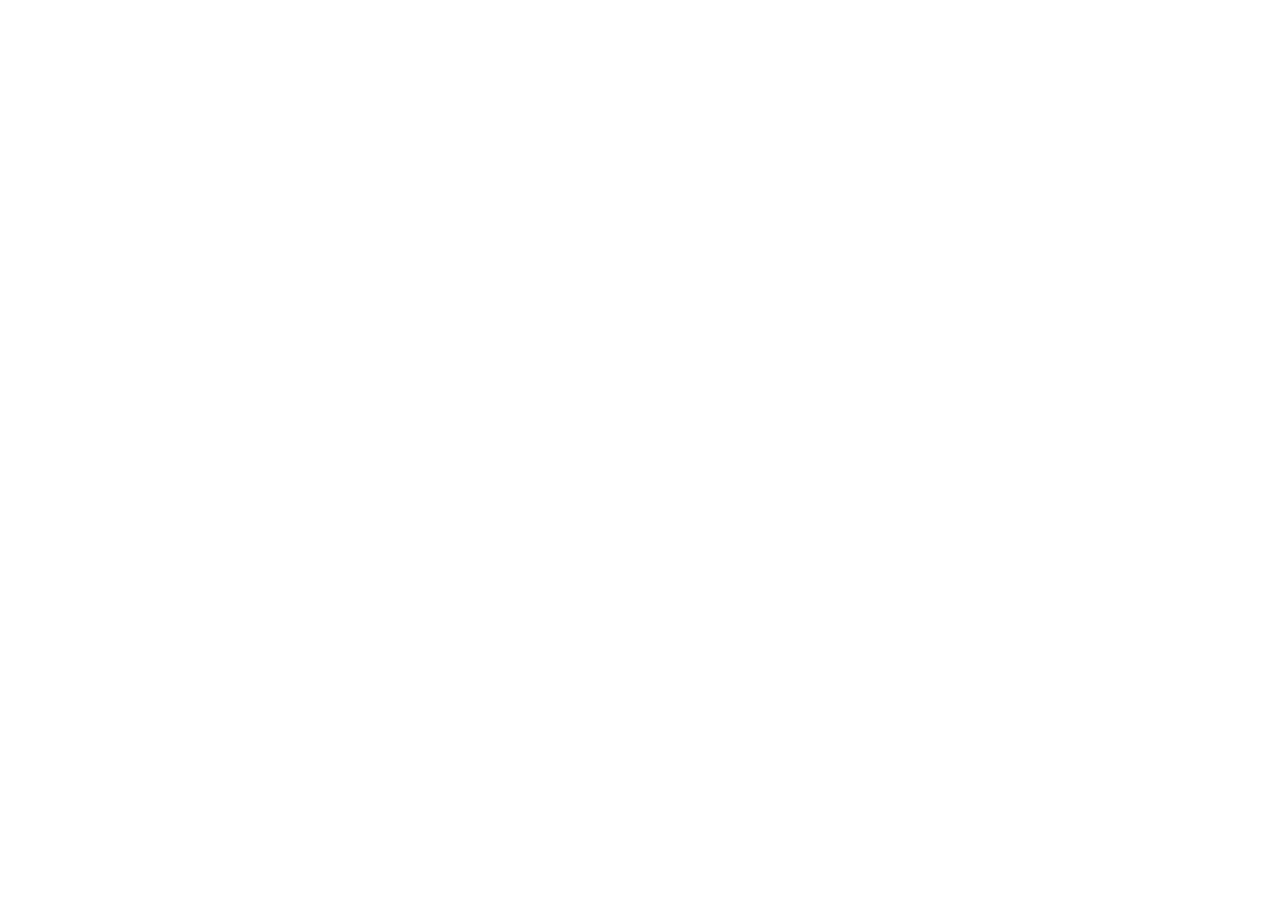
==== anni-albers/index.html @ cadeee06 "created new html and css files" ====
<!DOCTYPE html>
<html>
<head>
	
	<!-- meta tags and title -->
	<meta charset="UTF-8">
	<meta name="viewport" content="width=device-width, initial-scale=1.0">
	<title>TP3: Layout 1</title>

	<!-- external and internal CSS -->
	<link rel="stylesheet" href="styless.csss" media="all">
	<style>
		/* in-file CSS here */
	</style>

	<!-- external and internal JavaScript -->
	<script src="scripts.js" defer></script>
	<script>
		// in-page JavaScript here
	</script>

</head>
<body>

	<!-- HTML elements here -->

</body>
</html>
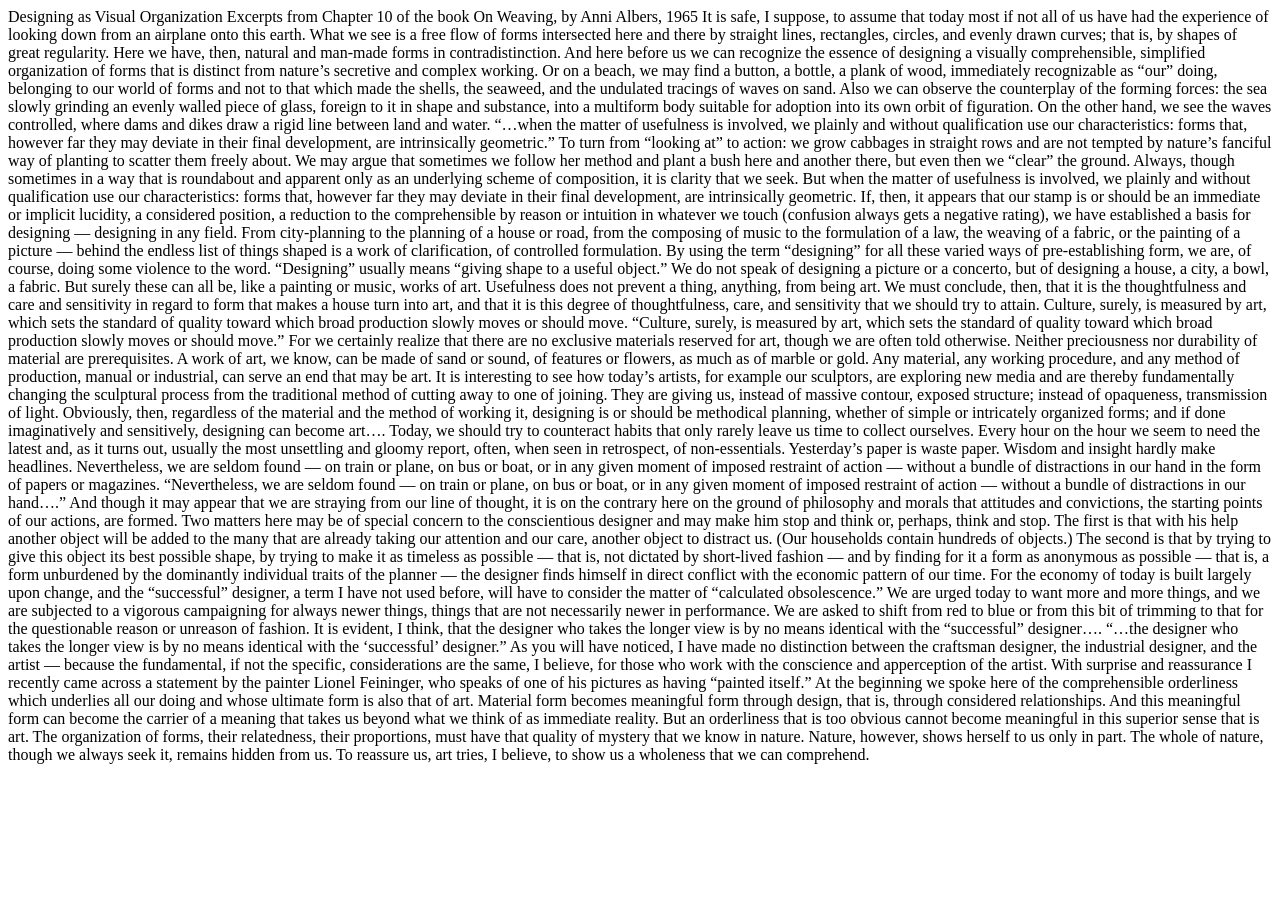
==== commit 62c88256: "added plain unformatted text" ====
--- a/anni-albers/index.html
+++ b/anni-albers/index.html
@@ -9,20 +9,45 @@
 
 	<!-- external and internal CSS -->
 	<link rel="stylesheet" href="styless.csss" media="all">
-	<style>
-		/* in-file CSS here */
-	</style>
-
-	<!-- external and internal JavaScript -->
-	<script src="scripts.js" defer></script>
-	<script>
-		// in-page JavaScript here
-	</script>
-
+	
 </head>
 <body>
 
-	<!-- HTML elements here -->
+	Designing as Visual Organization
+Excerpts from Chapter 10 of the book On Weaving, by Anni Albers, 1965
+
+It is safe, I suppose, to assume that today most if not all of us have had the experience of looking down from an airplane onto this earth. What we see is a free flow of forms intersected here and there by straight lines, rectangles, circles, and evenly drawn curves; that is, by shapes of great regularity. Here we have, then, natural and man-made forms in contradistinction. And here before us we can recognize the essence of designing a visually comprehensible, simplified organization of forms that is distinct from nature’s secretive and complex working.
+
+Or on a beach, we may find a button, a bottle, a plank of wood, immediately recognizable as “our” doing, belonging to our world of forms and not to that which made the shells, the seaweed, and the undulated tracings of waves on sand. Also we can observe the counterplay of the forming forces: the sea slowly grinding an evenly walled piece of glass, foreign to it in shape and substance, into a multiform body suitable for adoption into its own orbit of figuration. On the other hand, we see the waves controlled, where dams and dikes draw a rigid line between land and water.
+
+“…when the matter of usefulness is involved, we plainly and without qualification use our characteristics:
+forms that, however far they may deviate in their final development, are intrinsically geometric.”
+
+To turn from “looking at” to action: we grow cabbages in straight rows and are not tempted by nature’s fanciful way of planting to scatter them freely about. We may argue that sometimes we follow her method and plant a bush here and another there, but even then we “clear” the ground. Always, though sometimes in a way that is roundabout and apparent only as an underlying scheme of composition, it is clarity that we seek. But when the matter of usefulness is involved, we plainly and without qualification use our characteristics: forms that, however far they may deviate in their final development, are intrinsically geometric.
+
+If, then, it appears that our stamp is or should be an immediate or implicit lucidity, a considered position, a reduction to the comprehensible by reason or intuition in whatever we touch (confusion always gets a negative rating), we have established a basis for designing — designing in any field. From city-planning to the planning of a house or road, from the composing of music to the formulation of a law, the weaving of a fabric, or the painting of a picture — behind the endless list of things shaped is a work of clarification, of controlled formulation.
+
+By using the term “designing” for all these varied ways of pre-establishing form, we are, of course, doing some violence to the word. “Designing” usually means “giving shape to a useful object.” We do not speak of designing a picture or a concerto, but of designing a house, a city, a bowl, a fabric. But surely these can all be, like a painting or music, works of art. Usefulness does not prevent a thing, anything, from being art. We must conclude, then, that it is the thoughtfulness and care and sensitivity in regard to form that makes a house turn into art, and that it is this degree of thoughtfulness, care, and sensitivity that we should try to attain. Culture, surely, is measured by art, which sets the standard of quality toward which broad production slowly moves or should move.
+
+“Culture, surely, is measured by art, which sets the standard of quality
+toward which broad production slowly moves or should move.”
+
+For we certainly realize that there are no exclusive materials reserved for art, though we are often told otherwise. Neither preciousness nor durability of material are prerequisites. A work of art, we know, can be made of sand or sound, of features or flowers, as much as of marble or gold. Any material, any working procedure, and any method of production, manual or industrial, can serve an end that may be art. It is interesting to see how today’s artists, for example our sculptors, are exploring new media and are thereby fundamentally changing the sculptural process from the traditional method of cutting away to one of joining. They are giving us, instead of massive contour, exposed structure; instead of opaqueness, transmission of light. Obviously, then, regardless of the material and the method of working it, designing is or should be methodical planning, whether of simple or intricately organized forms; and if done imaginatively and sensitively, designing can become art….
+
+Today, we should try to counteract habits that only rarely leave us time to collect ourselves. Every hour on the hour we seem to need the latest and, as it turns out, usually the most unsettling and gloomy report, often, when seen in retrospect, of non-essentials. Yesterday’s paper is waste paper. Wisdom and insight hardly make headlines. Nevertheless, we are seldom found — on train or plane, on bus or boat, or in any given moment of imposed restraint of action — without a bundle of distractions in our hand in the form of papers or magazines.
+
+“Nevertheless, we are seldom found — on train or plane, on bus or boat, or in
+any given moment of imposed restraint of action — without a bundle of distractions in our hand….”
+
+And though it may appear that we are straying from our line of thought, it is on the contrary here on the ground of philosophy and morals that attitudes and convictions, the starting points of our actions, are formed. Two matters here may be of special concern to the conscientious designer and may make him stop and think or, perhaps, think and stop. The first is that with his help another object will be added to the many that are already taking our attention and our care, another object to distract us. (Our households contain hundreds of objects.) The second is that by trying to give this object its best possible shape, by trying to make it as timeless as possible — that is, not dictated by short-lived fashion — and by finding for it a form as anonymous as possible — that is, a form unburdened by the dominantly individual traits of the planner — the designer finds himself in direct conflict with the economic pattern of our time.
+
+For the economy of today is built largely upon change, and the “successful” designer, a term I have not used before, will have to consider the matter of “calculated obsolescence.” We are urged today to want more and more things, and we are subjected to a vigorous campaigning for always newer things, things that are not necessarily newer in performance. We are asked to shift from red to blue or from this bit of trimming to that for the questionable reason or unreason of fashion. It is evident, I think, that the designer who takes the longer view is by no means identical with the “successful” designer….
+
+“…the designer who takes the longer view is by no means identical with the ‘successful’ designer.”
+
+As you will have noticed, I have made no distinction between the craftsman designer, the industrial designer, and the artist — because the fundamental, if not the specific, considerations are the same, I believe, for those who work with the conscience and apperception of the artist. With surprise and reassurance I recently came across a statement by the painter Lionel Feininger, who speaks of one of his pictures as having “painted itself.”
+
+At the beginning we spoke here of the comprehensible orderliness which underlies all our doing and whose ultimate form is also that of art. Material form becomes meaningful form through design, that is, through considered relationships. And this meaningful form can become the carrier of a meaning that takes us beyond what we think of as immediate reality. But an orderliness that is too obvious cannot become meaningful in this superior sense that is art. The organization of forms, their relatedness, their proportions, must have that quality of mystery that we know in nature. Nature, however, shows herself to us only in part. The whole of nature, though we always seek it, remains hidden from us. To reassure us, art tries, I believe, to show us a wholeness that we can comprehend.
 
 </body>
 </html>
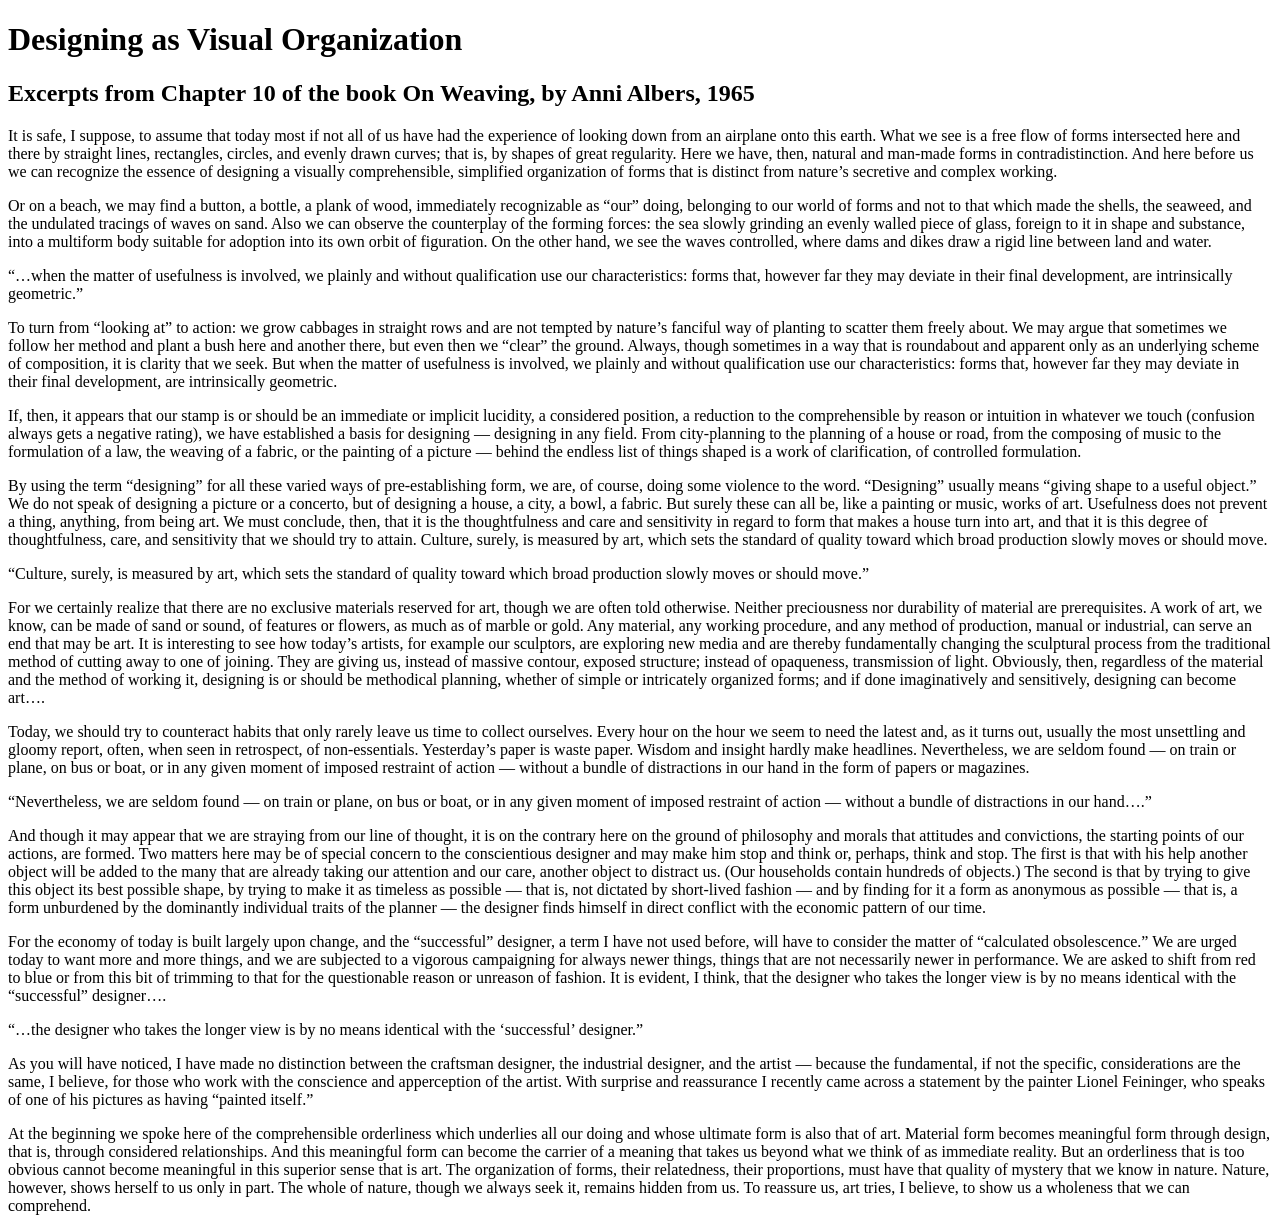
==== commit 278c8b6c: "divided contetnt into block tags" ====
--- a/anni-albers/index.html
+++ b/anni-albers/index.html
@@ -13,41 +13,40 @@
 </head>
 <body>
 
-	Designing as Visual Organization
-Excerpts from Chapter 10 of the book On Weaving, by Anni Albers, 1965
+<h1>Designing as Visual Organization</h1>
+<h2>Excerpts from Chapter 10 of the book On Weaving, by Anni Albers, 1965</h2>
 
-It is safe, I suppose, to assume that today most if not all of us have had the experience of looking down from an airplane onto this earth. What we see is a free flow of forms intersected here and there by straight lines, rectangles, circles, and evenly drawn curves; that is, by shapes of great regularity. Here we have, then, natural and man-made forms in contradistinction. And here before us we can recognize the essence of designing a visually comprehensible, simplified organization of forms that is distinct from nature’s secretive and complex working.
+<p>It is safe, I suppose, to assume that today most if not all of us have had the experience of looking down from an airplane onto this earth. What we see is a free flow of forms intersected here and there by straight lines, rectangles, circles, and evenly drawn curves; that is, by shapes of great regularity. Here we have, then, natural and man-made forms in contradistinction. And here before us we can recognize the essence of designing a visually comprehensible, simplified organization of forms that is distinct from nature’s secretive and complex working.</p>
 
-Or on a beach, we may find a button, a bottle, a plank of wood, immediately recognizable as “our” doing, belonging to our world of forms and not to that which made the shells, the seaweed, and the undulated tracings of waves on sand. Also we can observe the counterplay of the forming forces: the sea slowly grinding an evenly walled piece of glass, foreign to it in shape and substance, into a multiform body suitable for adoption into its own orbit of figuration. On the other hand, we see the waves controlled, where dams and dikes draw a rigid line between land and water.
+<p>Or on a beach, we may find a button, a bottle, a plank of wood, immediately recognizable as “our” doing, belonging to our world of forms and not to that which made the shells, the seaweed, and the undulated tracings of waves on sand. Also we can observe the counterplay of the forming forces: the sea slowly grinding an evenly walled piece of glass, foreign to it in shape and substance, into a multiform body suitable for adoption into its own orbit of figuration. On the other hand, we see the waves controlled, where dams and dikes draw a rigid line between land and water.</p>
 
-“…when the matter of usefulness is involved, we plainly and without qualification use our characteristics:
-forms that, however far they may deviate in their final development, are intrinsically geometric.”
+<p class="callout">“…when the matter of usefulness is involved, we plainly and without qualification use our characteristics:
+forms that, however far they may deviate in their final development, are intrinsically geometric.”</p>
 
-To turn from “looking at” to action: we grow cabbages in straight rows and are not tempted by nature’s fanciful way of planting to scatter them freely about. We may argue that sometimes we follow her method and plant a bush here and another there, but even then we “clear” the ground. Always, though sometimes in a way that is roundabout and apparent only as an underlying scheme of composition, it is clarity that we seek. But when the matter of usefulness is involved, we plainly and without qualification use our characteristics: forms that, however far they may deviate in their final development, are intrinsically geometric.
+<p>To turn from “looking at” to action: we grow cabbages in straight rows and are not tempted by nature’s fanciful way of planting to scatter them freely about. We may argue that sometimes we follow her method and plant a bush here and another there, but even then we “clear” the ground. Always, though sometimes in a way that is roundabout and apparent only as an underlying scheme of composition, it is clarity that we seek. But when the matter of usefulness is involved, we plainly and without qualification use our characteristics: forms that, however far they may deviate in their final development, are intrinsically geometric.</p>
 
-If, then, it appears that our stamp is or should be an immediate or implicit lucidity, a considered position, a reduction to the comprehensible by reason or intuition in whatever we touch (confusion always gets a negative rating), we have established a basis for designing — designing in any field. From city-planning to the planning of a house or road, from the composing of music to the formulation of a law, the weaving of a fabric, or the painting of a picture — behind the endless list of things shaped is a work of clarification, of controlled formulation.
+<p>If, then, it appears that our stamp is or should be an immediate or implicit lucidity, a considered position, a reduction to the comprehensible by reason or intuition in whatever we touch (confusion always gets a negative rating), we have established a basis for designing — designing in any field. From city-planning to the planning of a house or road, from the composing of music to the formulation of a law, the weaving of a fabric, or the painting of a picture — behind the endless list of things shaped is a work of clarification, of controlled formulation.</p>
 
-By using the term “designing” for all these varied ways of pre-establishing form, we are, of course, doing some violence to the word. “Designing” usually means “giving shape to a useful object.” We do not speak of designing a picture or a concerto, but of designing a house, a city, a bowl, a fabric. But surely these can all be, like a painting or music, works of art. Usefulness does not prevent a thing, anything, from being art. We must conclude, then, that it is the thoughtfulness and care and sensitivity in regard to form that makes a house turn into art, and that it is this degree of thoughtfulness, care, and sensitivity that we should try to attain. Culture, surely, is measured by art, which sets the standard of quality toward which broad production slowly moves or should move.
+<p>By using the term “designing” for all these varied ways of pre-establishing form, we are, of course, doing some violence to the word. “Designing” usually means “giving shape to a useful object.” We do not speak of designing a picture or a concerto, but of designing a house, a city, a bowl, a fabric. But surely these can all be, like a painting or music, works of art. Usefulness does not prevent a thing, anything, from being art. We must conclude, then, that it is the thoughtfulness and care and sensitivity in regard to form that makes a house turn into art, and that it is this degree of thoughtfulness, care, and sensitivity that we should try to attain. Culture, surely, is measured by art, which sets the standard of quality toward which broad production slowly moves or should move.</p>
+<p class="callout">“Culture, surely, is measured by art, which sets the standard of quality
+toward which broad production slowly moves or should move.”</p>
 
-“Culture, surely, is measured by art, which sets the standard of quality
-toward which broad production slowly moves or should move.”
+<p>For we certainly realize that there are no exclusive materials reserved for art, though we are often told otherwise. Neither preciousness nor durability of material are prerequisites. A work of art, we know, can be made of sand or sound, of features or flowers, as much as of marble or gold. Any material, any working procedure, and any method of production, manual or industrial, can serve an end that may be art. It is interesting to see how today’s artists, for example our sculptors, are exploring new media and are thereby fundamentally changing the sculptural process from the traditional method of cutting away to one of joining. They are giving us, instead of massive contour, exposed structure; instead of opaqueness, transmission of light. Obviously, then, regardless of the material and the method of working it, designing is or should be methodical planning, whether of simple or intricately organized forms; and if done imaginatively and sensitively, designing can become art….</p>
 
-For we certainly realize that there are no exclusive materials reserved for art, though we are often told otherwise. Neither preciousness nor durability of material are prerequisites. A work of art, we know, can be made of sand or sound, of features or flowers, as much as of marble or gold. Any material, any working procedure, and any method of production, manual or industrial, can serve an end that may be art. It is interesting to see how today’s artists, for example our sculptors, are exploring new media and are thereby fundamentally changing the sculptural process from the traditional method of cutting away to one of joining. They are giving us, instead of massive contour, exposed structure; instead of opaqueness, transmission of light. Obviously, then, regardless of the material and the method of working it, designing is or should be methodical planning, whether of simple or intricately organized forms; and if done imaginatively and sensitively, designing can become art….
+<p>Today, we should try to counteract habits that only rarely leave us time to collect ourselves. Every hour on the hour we seem to need the latest and, as it turns out, usually the most unsettling and gloomy report, often, when seen in retrospect, of non-essentials. Yesterday’s paper is waste paper. Wisdom and insight hardly make headlines. Nevertheless, we are seldom found — on train or plane, on bus or boat, or in any given moment of imposed restraint of action — without a bundle of distractions in our hand in the form of papers or magazines.</p>
 
-Today, we should try to counteract habits that only rarely leave us time to collect ourselves. Every hour on the hour we seem to need the latest and, as it turns out, usually the most unsettling and gloomy report, often, when seen in retrospect, of non-essentials. Yesterday’s paper is waste paper. Wisdom and insight hardly make headlines. Nevertheless, we are seldom found — on train or plane, on bus or boat, or in any given moment of imposed restraint of action — without a bundle of distractions in our hand in the form of papers or magazines.
-
-“Nevertheless, we are seldom found — on train or plane, on bus or boat, or in
+<p class="callout">“Nevertheless, we are seldom found — on train or plane, on bus or boat, or in
 any given moment of imposed restraint of action — without a bundle of distractions in our hand….”
 
-And though it may appear that we are straying from our line of thought, it is on the contrary here on the ground of philosophy and morals that attitudes and convictions, the starting points of our actions, are formed. Two matters here may be of special concern to the conscientious designer and may make him stop and think or, perhaps, think and stop. The first is that with his help another object will be added to the many that are already taking our attention and our care, another object to distract us. (Our households contain hundreds of objects.) The second is that by trying to give this object its best possible shape, by trying to make it as timeless as possible — that is, not dictated by short-lived fashion — and by finding for it a form as anonymous as possible — that is, a form unburdened by the dominantly individual traits of the planner — the designer finds himself in direct conflict with the economic pattern of our time.
+<p>And though it may appear that we are straying from our line of thought, it is on the contrary here on the ground of philosophy and morals that attitudes and convictions, the starting points of our actions, are formed. Two matters here may be of special concern to the conscientious designer and may make him stop and think or, perhaps, think and stop. The first is that with his help another object will be added to the many that are already taking our attention and our care, another object to distract us. (Our households contain hundreds of objects.) The second is that by trying to give this object its best possible shape, by trying to make it as timeless as possible — that is, not dictated by short-lived fashion — and by finding for it a form as anonymous as possible — that is, a form unburdened by the dominantly individual traits of the planner — the designer finds himself in direct conflict with the economic pattern of our time.</p>
 
-For the economy of today is built largely upon change, and the “successful” designer, a term I have not used before, will have to consider the matter of “calculated obsolescence.” We are urged today to want more and more things, and we are subjected to a vigorous campaigning for always newer things, things that are not necessarily newer in performance. We are asked to shift from red to blue or from this bit of trimming to that for the questionable reason or unreason of fashion. It is evident, I think, that the designer who takes the longer view is by no means identical with the “successful” designer….
+<p>For the economy of today is built largely upon change, and the “successful” designer, a term I have not used before, will have to consider the matter of “calculated obsolescence.” We are urged today to want more and more things, and we are subjected to a vigorous campaigning for always newer things, things that are not necessarily newer in performance. We are asked to shift from red to blue or from this bit of trimming to that for the questionable reason or unreason of fashion. It is evident, I think, that the designer who takes the longer view is by no means identical with the “successful” designer….</p>
 
-“…the designer who takes the longer view is by no means identical with the ‘successful’ designer.”
+<p class="callout">“…the designer who takes the longer view is by no means identical with the ‘successful’ designer.”</p>
 
-As you will have noticed, I have made no distinction between the craftsman designer, the industrial designer, and the artist — because the fundamental, if not the specific, considerations are the same, I believe, for those who work with the conscience and apperception of the artist. With surprise and reassurance I recently came across a statement by the painter Lionel Feininger, who speaks of one of his pictures as having “painted itself.”
+<p>As you will have noticed, I have made no distinction between the craftsman designer, the industrial designer, and the artist — because the fundamental, if not the specific, considerations are the same, I believe, for those who work with the conscience and apperception of the artist. With surprise and reassurance I recently came across a statement by the painter Lionel Feininger, who speaks of one of his pictures as having “painted itself.”</p>
 
-At the beginning we spoke here of the comprehensible orderliness which underlies all our doing and whose ultimate form is also that of art. Material form becomes meaningful form through design, that is, through considered relationships. And this meaningful form can become the carrier of a meaning that takes us beyond what we think of as immediate reality. But an orderliness that is too obvious cannot become meaningful in this superior sense that is art. The organization of forms, their relatedness, their proportions, must have that quality of mystery that we know in nature. Nature, however, shows herself to us only in part. The whole of nature, though we always seek it, remains hidden from us. To reassure us, art tries, I believe, to show us a wholeness that we can comprehend.
+<p>At the beginning we spoke here of the comprehensible orderliness which underlies all our doing and whose ultimate form is also that of art. Material form becomes meaningful form through design, that is, through considered relationships. And this meaningful form can become the carrier of a meaning that takes us beyond what we think of as immediate reality. But an orderliness that is too obvious cannot become meaningful in this superior sense that is art. The organization of forms, their relatedness, their proportions, must have that quality of mystery that we know in nature. Nature, however, shows herself to us only in part. The whole of nature, though we always seek it, remains hidden from us. To reassure us, art tries, I believe, to show us a wholeness that we can comprehend.</p>
 
 </body>
 </html>
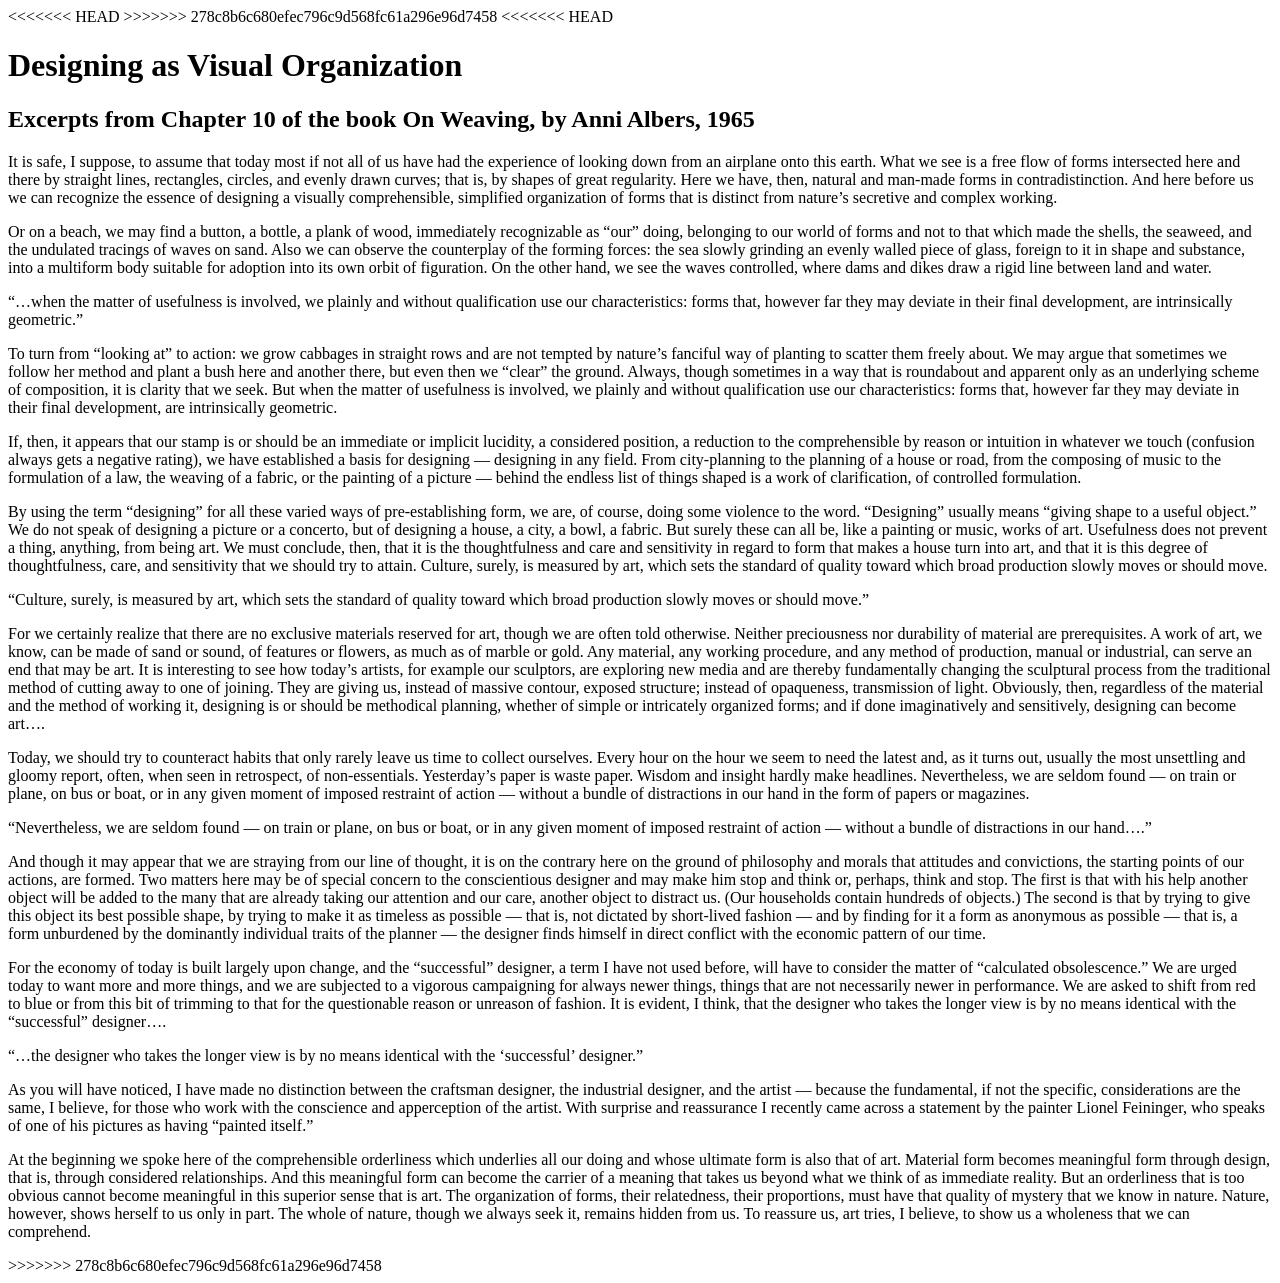
==== commit a5878fed: "added block containers and basic main formatting" ====
--- a/anni-albers/index.html
+++ b/anni-albers/index.html
@@ -1,52 +1,85 @@
-<!DOCTYPE html>
-<html>
-<head>
-	
-	<!-- meta tags and title -->
-	<meta charset="UTF-8">
-	<meta name="viewport" content="width=device-width, initial-scale=1.0">
-	<title>TP3: Layout 1</title>
-
-	<!-- external and internal CSS -->
-	<link rel="stylesheet" href="styless.csss" media="all">
-	
-</head>
-<body>
-
-<h1>Designing as Visual Organization</h1>
-<h2>Excerpts from Chapter 10 of the book On Weaving, by Anni Albers, 1965</h2>
-
-<p>It is safe, I suppose, to assume that today most if not all of us have had the experience of looking down from an airplane onto this earth. What we see is a free flow of forms intersected here and there by straight lines, rectangles, circles, and evenly drawn curves; that is, by shapes of great regularity. Here we have, then, natural and man-made forms in contradistinction. And here before us we can recognize the essence of designing a visually comprehensible, simplified organization of forms that is distinct from nature’s secretive and complex working.</p>
-
-<p>Or on a beach, we may find a button, a bottle, a plank of wood, immediately recognizable as “our” doing, belonging to our world of forms and not to that which made the shells, the seaweed, and the undulated tracings of waves on sand. Also we can observe the counterplay of the forming forces: the sea slowly grinding an evenly walled piece of glass, foreign to it in shape and substance, into a multiform body suitable for adoption into its own orbit of figuration. On the other hand, we see the waves controlled, where dams and dikes draw a rigid line between land and water.</p>
-
-<p class="callout">“…when the matter of usefulness is involved, we plainly and without qualification use our characteristics:
-forms that, however far they may deviate in their final development, are intrinsically geometric.”</p>
-
-<p>To turn from “looking at” to action: we grow cabbages in straight rows and are not tempted by nature’s fanciful way of planting to scatter them freely about. We may argue that sometimes we follow her method and plant a bush here and another there, but even then we “clear” the ground. Always, though sometimes in a way that is roundabout and apparent only as an underlying scheme of composition, it is clarity that we seek. But when the matter of usefulness is involved, we plainly and without qualification use our characteristics: forms that, however far they may deviate in their final development, are intrinsically geometric.</p>
-
-<p>If, then, it appears that our stamp is or should be an immediate or implicit lucidity, a considered position, a reduction to the comprehensible by reason or intuition in whatever we touch (confusion always gets a negative rating), we have established a basis for designing — designing in any field. From city-planning to the planning of a house or road, from the composing of music to the formulation of a law, the weaving of a fabric, or the painting of a picture — behind the endless list of things shaped is a work of clarification, of controlled formulation.</p>
-
-<p>By using the term “designing” for all these varied ways of pre-establishing form, we are, of course, doing some violence to the word. “Designing” usually means “giving shape to a useful object.” We do not speak of designing a picture or a concerto, but of designing a house, a city, a bowl, a fabric. But surely these can all be, like a painting or music, works of art. Usefulness does not prevent a thing, anything, from being art. We must conclude, then, that it is the thoughtfulness and care and sensitivity in regard to form that makes a house turn into art, and that it is this degree of thoughtfulness, care, and sensitivity that we should try to attain. Culture, surely, is measured by art, which sets the standard of quality toward which broad production slowly moves or should move.</p>
-<p class="callout">“Culture, surely, is measured by art, which sets the standard of quality
-toward which broad production slowly moves or should move.”</p>
-
-<p>For we certainly realize that there are no exclusive materials reserved for art, though we are often told otherwise. Neither preciousness nor durability of material are prerequisites. A work of art, we know, can be made of sand or sound, of features or flowers, as much as of marble or gold. Any material, any working procedure, and any method of production, manual or industrial, can serve an end that may be art. It is interesting to see how today’s artists, for example our sculptors, are exploring new media and are thereby fundamentally changing the sculptural process from the traditional method of cutting away to one of joining. They are giving us, instead of massive contour, exposed structure; instead of opaqueness, transmission of light. Obviously, then, regardless of the material and the method of working it, designing is or should be methodical planning, whether of simple or intricately organized forms; and if done imaginatively and sensitively, designing can become art….</p>
-
-<p>Today, we should try to counteract habits that only rarely leave us time to collect ourselves. Every hour on the hour we seem to need the latest and, as it turns out, usually the most unsettling and gloomy report, often, when seen in retrospect, of non-essentials. Yesterday’s paper is waste paper. Wisdom and insight hardly make headlines. Nevertheless, we are seldom found — on train or plane, on bus or boat, or in any given moment of imposed restraint of action — without a bundle of distractions in our hand in the form of papers or magazines.</p>
-
-<p class="callout">“Nevertheless, we are seldom found — on train or plane, on bus or boat, or in
-any given moment of imposed restraint of action — without a bundle of distractions in our hand….”
-
-<p>And though it may appear that we are straying from our line of thought, it is on the contrary here on the ground of philosophy and morals that attitudes and convictions, the starting points of our actions, are formed. Two matters here may be of special concern to the conscientious designer and may make him stop and think or, perhaps, think and stop. The first is that with his help another object will be added to the many that are already taking our attention and our care, another object to distract us. (Our households contain hundreds of objects.) The second is that by trying to give this object its best possible shape, by trying to make it as timeless as possible — that is, not dictated by short-lived fashion — and by finding for it a form as anonymous as possible — that is, a form unburdened by the dominantly individual traits of the planner — the designer finds himself in direct conflict with the economic pattern of our time.</p>
-
-<p>For the economy of today is built largely upon change, and the “successful” designer, a term I have not used before, will have to consider the matter of “calculated obsolescence.” We are urged today to want more and more things, and we are subjected to a vigorous campaigning for always newer things, things that are not necessarily newer in performance. We are asked to shift from red to blue or from this bit of trimming to that for the questionable reason or unreason of fashion. It is evident, I think, that the designer who takes the longer view is by no means identical with the “successful” designer….</p>
-
-<p class="callout">“…the designer who takes the longer view is by no means identical with the ‘successful’ designer.”</p>
-
-<p>As you will have noticed, I have made no distinction between the craftsman designer, the industrial designer, and the artist — because the fundamental, if not the specific, considerations are the same, I believe, for those who work with the conscience and apperception of the artist. With surprise and reassurance I recently came across a statement by the painter Lionel Feininger, who speaks of one of his pictures as having “painted itself.”</p>
-
-<p>At the beginning we spoke here of the comprehensible orderliness which underlies all our doing and whose ultimate form is also that of art. Material form becomes meaningful form through design, that is, through considered relationships. And this meaningful form can become the carrier of a meaning that takes us beyond what we think of as immediate reality. But an orderliness that is too obvious cannot become meaningful in this superior sense that is art. The organization of forms, their relatedness, their proportions, must have that quality of mystery that we know in nature. Nature, however, shows herself to us only in part. The whole of nature, though we always seek it, remains hidden from us. To reassure us, art tries, I believe, to show us a wholeness that we can comprehend.</p>
-
-</body>
-</html>+<<<<<<< HEAD
+<!DOCTYPE html>
+<html>
+<head>
+	
+	<!-- meta tags and title -->
+	<meta charset="UTF-8">
+	<meta name="viewport" content="width=device-width, initial-scale=1.0">
+	<title>Page Title</title>
+
+<!DOCTYPE html>
+<html>
+<head>
+	
+	<!-- meta tags and title -->
+	<meta charset="UTF-8">
+	<meta name="viewport" content="width=device-width, initial-scale=1.0">
+	<title>TP3: Layout 1</title>
+>>>>>>> 278c8b6c680efec796c9d568fc61a296e96d7458
+
+<<<<<<< HEAD
+	<!-- external and internal CSS -->
+	<link rel="stylesheet" href="styles.css" media="all">
+	<style>
+		/* in-file CSS here */
+	</style>
+
+	<!-- external and internal JavaScript -->
+	<script src="scripts.js" defer></script>
+	<script>
+		// in-page JavaScript here
+	</script>
+
+</head>
+<body>
+
+	<!-- HTML elements here -->
+
+</body>
+</html>
+
+	<!-- external and internal CSS -->
+	<link rel="stylesheet" href="styless.csss" media="all">
+	
+</head>
+<body>
+
+<h1>Designing as Visual Organization</h1>
+<h2>Excerpts from Chapter 10 of the book On Weaving, by Anni Albers, 1965</h2>
+
+<p>It is safe, I suppose, to assume that today most if not all of us have had the experience of looking down from an airplane onto this earth. What we see is a free flow of forms intersected here and there by straight lines, rectangles, circles, and evenly drawn curves; that is, by shapes of great regularity. Here we have, then, natural and man-made forms in contradistinction. And here before us we can recognize the essence of designing a visually comprehensible, simplified organization of forms that is distinct from nature’s secretive and complex working.</p>
+
+<p>Or on a beach, we may find a button, a bottle, a plank of wood, immediately recognizable as “our” doing, belonging to our world of forms and not to that which made the shells, the seaweed, and the undulated tracings of waves on sand. Also we can observe the counterplay of the forming forces: the sea slowly grinding an evenly walled piece of glass, foreign to it in shape and substance, into a multiform body suitable for adoption into its own orbit of figuration. On the other hand, we see the waves controlled, where dams and dikes draw a rigid line between land and water.</p>
+
+<p class="callout">“…when the matter of usefulness is involved, we plainly and without qualification use our characteristics:
+forms that, however far they may deviate in their final development, are intrinsically geometric.”</p>
+
+<p>To turn from “looking at” to action: we grow cabbages in straight rows and are not tempted by nature’s fanciful way of planting to scatter them freely about. We may argue that sometimes we follow her method and plant a bush here and another there, but even then we “clear” the ground. Always, though sometimes in a way that is roundabout and apparent only as an underlying scheme of composition, it is clarity that we seek. But when the matter of usefulness is involved, we plainly and without qualification use our characteristics: forms that, however far they may deviate in their final development, are intrinsically geometric.</p>
+
+<p>If, then, it appears that our stamp is or should be an immediate or implicit lucidity, a considered position, a reduction to the comprehensible by reason or intuition in whatever we touch (confusion always gets a negative rating), we have established a basis for designing — designing in any field. From city-planning to the planning of a house or road, from the composing of music to the formulation of a law, the weaving of a fabric, or the painting of a picture — behind the endless list of things shaped is a work of clarification, of controlled formulation.</p>
+
+<p>By using the term “designing” for all these varied ways of pre-establishing form, we are, of course, doing some violence to the word. “Designing” usually means “giving shape to a useful object.” We do not speak of designing a picture or a concerto, but of designing a house, a city, a bowl, a fabric. But surely these can all be, like a painting or music, works of art. Usefulness does not prevent a thing, anything, from being art. We must conclude, then, that it is the thoughtfulness and care and sensitivity in regard to form that makes a house turn into art, and that it is this degree of thoughtfulness, care, and sensitivity that we should try to attain. Culture, surely, is measured by art, which sets the standard of quality toward which broad production slowly moves or should move.</p>
+<p class="callout">“Culture, surely, is measured by art, which sets the standard of quality
+toward which broad production slowly moves or should move.”</p>
+
+<p>For we certainly realize that there are no exclusive materials reserved for art, though we are often told otherwise. Neither preciousness nor durability of material are prerequisites. A work of art, we know, can be made of sand or sound, of features or flowers, as much as of marble or gold. Any material, any working procedure, and any method of production, manual or industrial, can serve an end that may be art. It is interesting to see how today’s artists, for example our sculptors, are exploring new media and are thereby fundamentally changing the sculptural process from the traditional method of cutting away to one of joining. They are giving us, instead of massive contour, exposed structure; instead of opaqueness, transmission of light. Obviously, then, regardless of the material and the method of working it, designing is or should be methodical planning, whether of simple or intricately organized forms; and if done imaginatively and sensitively, designing can become art….</p>
+
+<p>Today, we should try to counteract habits that only rarely leave us time to collect ourselves. Every hour on the hour we seem to need the latest and, as it turns out, usually the most unsettling and gloomy report, often, when seen in retrospect, of non-essentials. Yesterday’s paper is waste paper. Wisdom and insight hardly make headlines. Nevertheless, we are seldom found — on train or plane, on bus or boat, or in any given moment of imposed restraint of action — without a bundle of distractions in our hand in the form of papers or magazines.</p>
+
+<p class="callout">“Nevertheless, we are seldom found — on train or plane, on bus or boat, or in
+any given moment of imposed restraint of action — without a bundle of distractions in our hand….”
+
+<p>And though it may appear that we are straying from our line of thought, it is on the contrary here on the ground of philosophy and morals that attitudes and convictions, the starting points of our actions, are formed. Two matters here may be of special concern to the conscientious designer and may make him stop and think or, perhaps, think and stop. The first is that with his help another object will be added to the many that are already taking our attention and our care, another object to distract us. (Our households contain hundreds of objects.) The second is that by trying to give this object its best possible shape, by trying to make it as timeless as possible — that is, not dictated by short-lived fashion — and by finding for it a form as anonymous as possible — that is, a form unburdened by the dominantly individual traits of the planner — the designer finds himself in direct conflict with the economic pattern of our time.</p>
+
+<p>For the economy of today is built largely upon change, and the “successful” designer, a term I have not used before, will have to consider the matter of “calculated obsolescence.” We are urged today to want more and more things, and we are subjected to a vigorous campaigning for always newer things, things that are not necessarily newer in performance. We are asked to shift from red to blue or from this bit of trimming to that for the questionable reason or unreason of fashion. It is evident, I think, that the designer who takes the longer view is by no means identical with the “successful” designer….</p>
+
+<p class="callout">“…the designer who takes the longer view is by no means identical with the ‘successful’ designer.”</p>
+
+<p>As you will have noticed, I have made no distinction between the craftsman designer, the industrial designer, and the artist — because the fundamental, if not the specific, considerations are the same, I believe, for those who work with the conscience and apperception of the artist. With surprise and reassurance I recently came across a statement by the painter Lionel Feininger, who speaks of one of his pictures as having “painted itself.”</p>
+
+<p>At the beginning we spoke here of the comprehensible orderliness which underlies all our doing and whose ultimate form is also that of art. Material form becomes meaningful form through design, that is, through considered relationships. And this meaningful form can become the carrier of a meaning that takes us beyond what we think of as immediate reality. But an orderliness that is too obvious cannot become meaningful in this superior sense that is art. The organization of forms, their relatedness, their proportions, must have that quality of mystery that we know in nature. Nature, however, shows herself to us only in part. The whole of nature, though we always seek it, remains hidden from us. To reassure us, art tries, I believe, to show us a wholeness that we can comprehend.</p>
+
+</body>
+</html>
+>>>>>>> 278c8b6c680efec796c9d568fc61a296e96d7458
--- a/anni-albers/styles.css
+++ b/anni-albers/styles.css
@@ -0,0 +1,10 @@
+/* styles for both Anni Albers layouts*/
+
+/* by default, let's lay out the first index.html file*/
+
+main {
+    
+   width: 80%;
+   max-width: 1100px;
+   margin: 0 auto;
+}
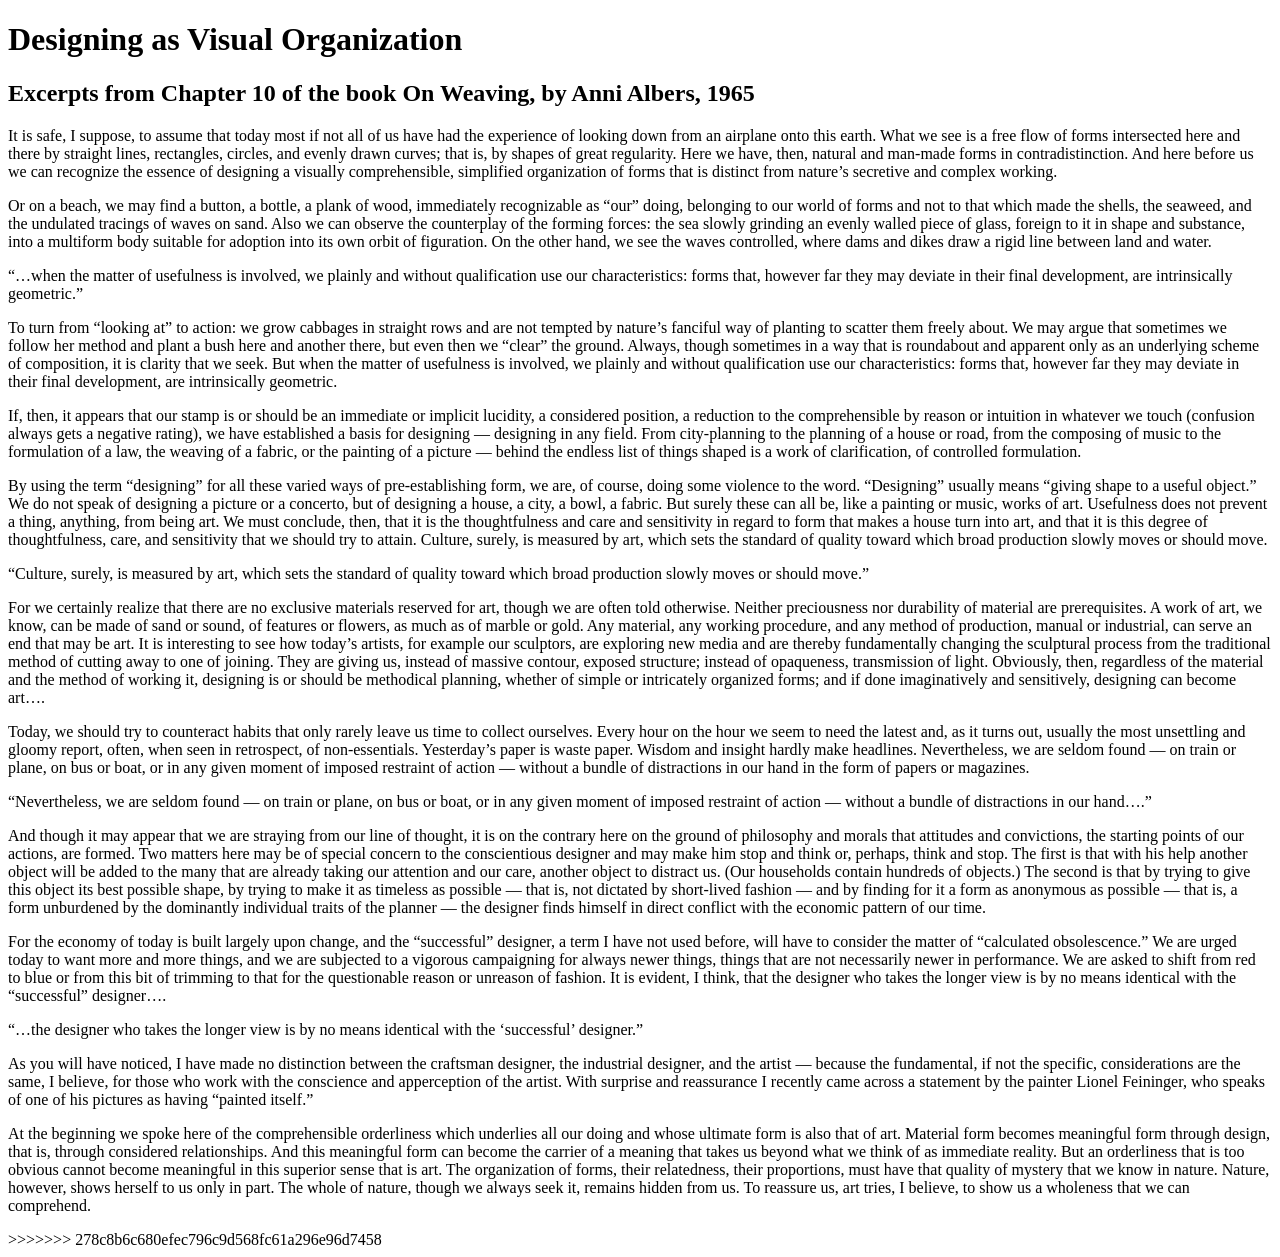
==== commit 19feb7c7: "issue fixed" ====
--- a/anni-albers/index.html
+++ b/anni-albers/index.html
@@ -1,4 +1,4 @@
-<<<<<<< HEAD
+
 <!DOCTYPE html>
 <html>
 <head>
@@ -16,9 +16,7 @@
 	<meta charset="UTF-8">
 	<meta name="viewport" content="width=device-width, initial-scale=1.0">
 	<title>TP3: Layout 1</title>
->>>>>>> 278c8b6c680efec796c9d568fc61a296e96d7458
 
-<<<<<<< HEAD
 	<!-- external and internal CSS -->
 	<link rel="stylesheet" href="styles.css" media="all">
 	<style>
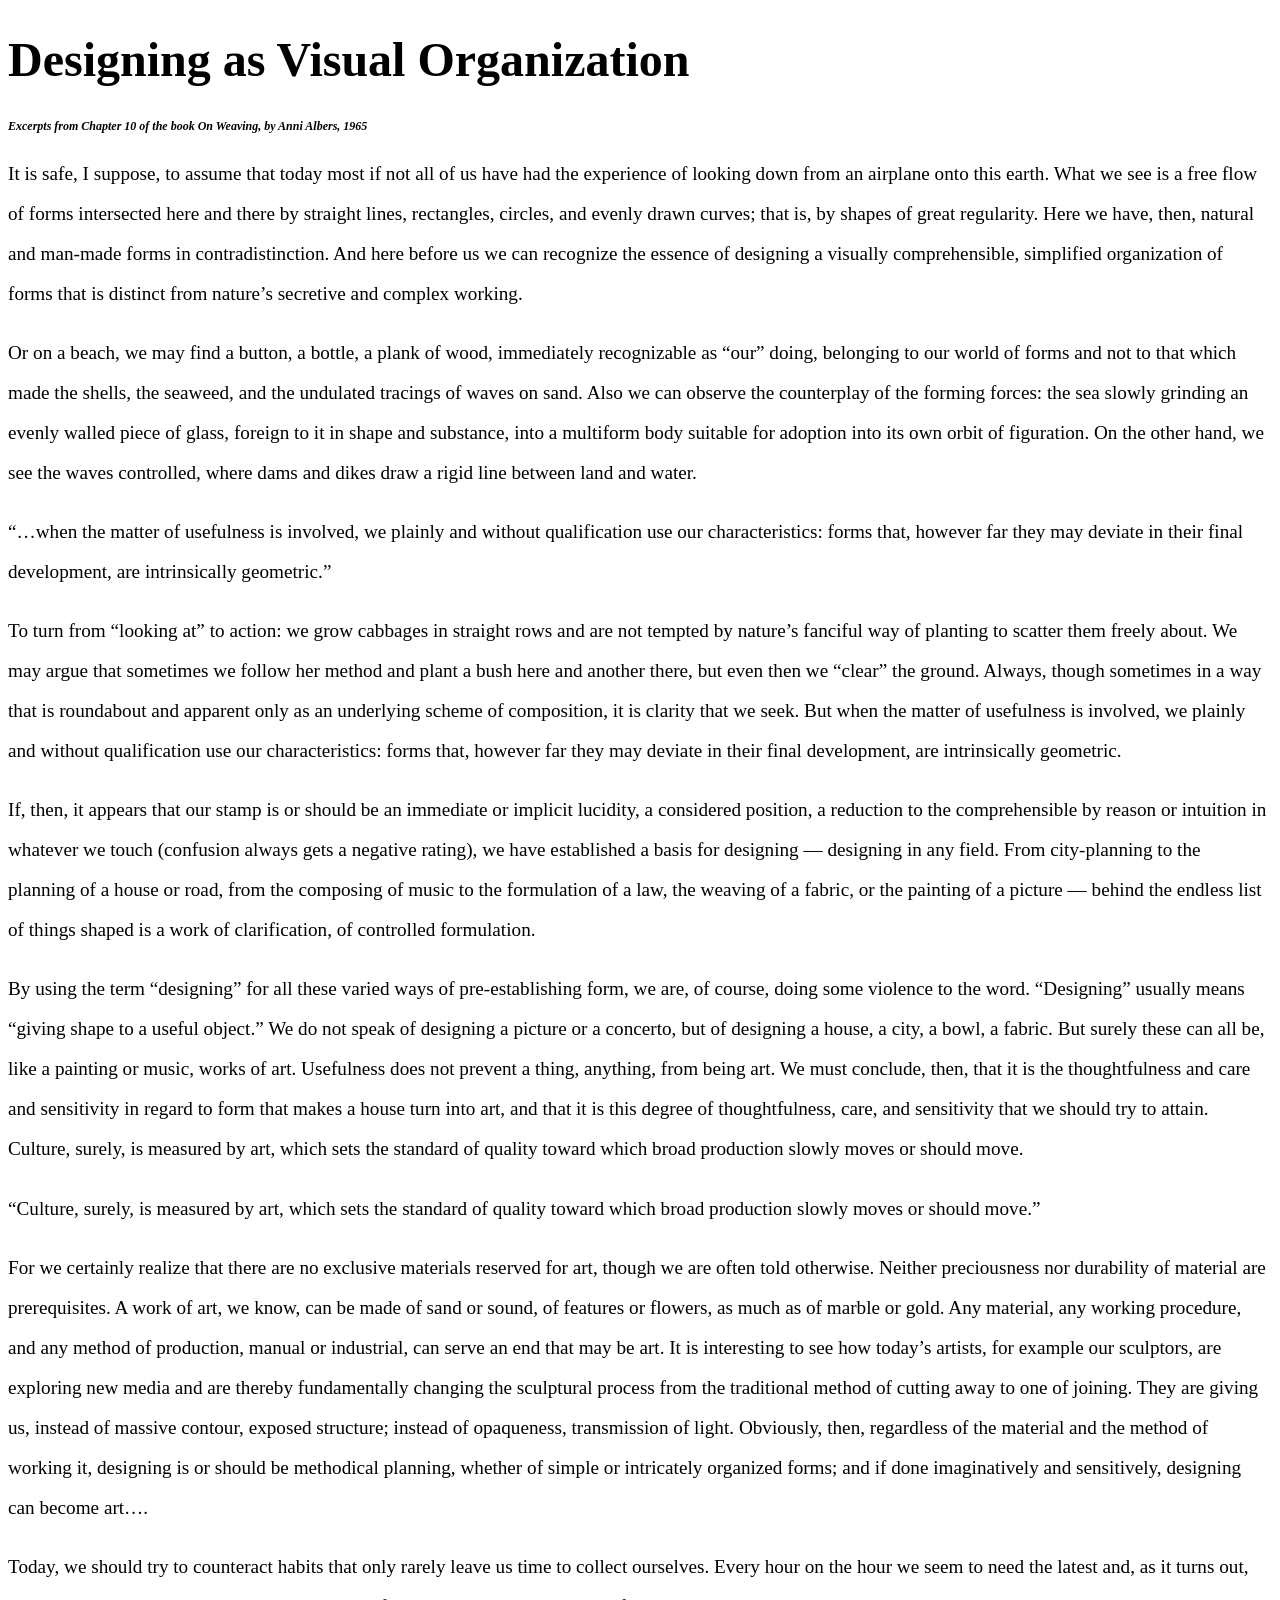
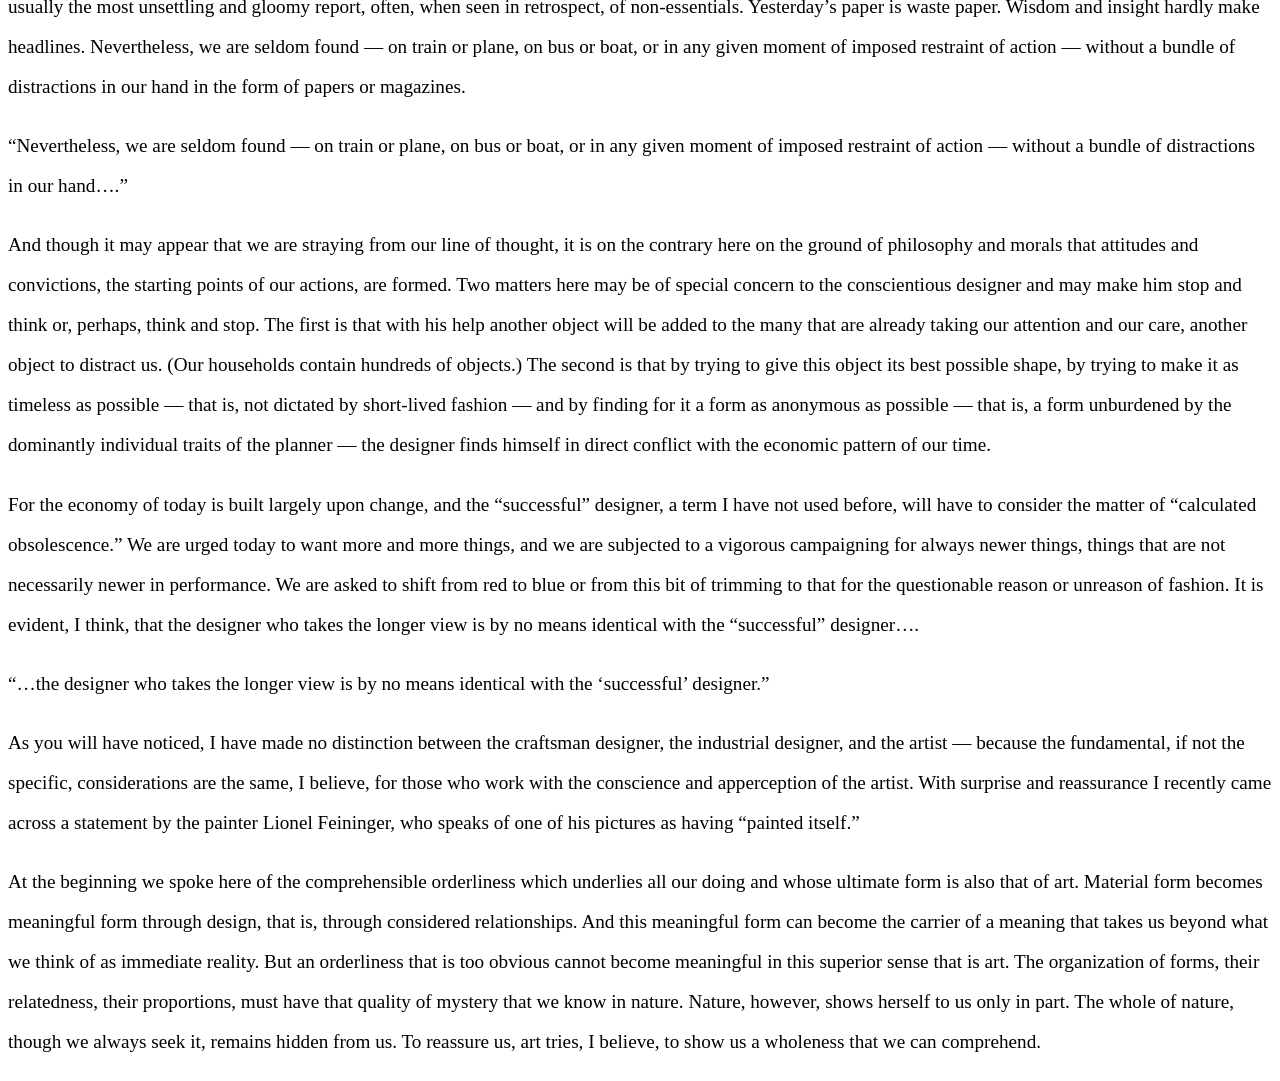
==== commit d8648e50: "added basic font css" ====
--- a/anni-albers/index.html
+++ b/anni-albers/index.html
@@ -79,5 +79,4 @@
 <p>At the beginning we spoke here of the comprehensible orderliness which underlies all our doing and whose ultimate form is also that of art. Material form becomes meaningful form through design, that is, through considered relationships. And this meaningful form can become the carrier of a meaning that takes us beyond what we think of as immediate reality. But an orderliness that is too obvious cannot become meaningful in this superior sense that is art. The organization of forms, their relatedness, their proportions, must have that quality of mystery that we know in nature. Nature, however, shows herself to us only in part. The whole of nature, though we always seek it, remains hidden from us. To reassure us, art tries, I believe, to show us a wholeness that we can comprehend.</p>
 
 </body>
-</html>
->>>>>>> 278c8b6c680efec796c9d568fc61a296e96d7458+</html>
--- a/anni-albers/styles.css
+++ b/anni-albers/styles.css
@@ -3,8 +3,25 @@
 /* by default, let's lay out the first index.html file*/
 
 main {
-    
+
    width: 80%;
    max-width: 1100px;
    margin: 0 auto;
+}
+
+h1 {
+
+    font-size: 3rem;
+}
+
+h2 {
+
+    font-size: 0.75rem;
+    font-style: italic;
+}
+
+p {
+
+    font-size: 1.2rem;
+    line-height: 2.5rem;
 }
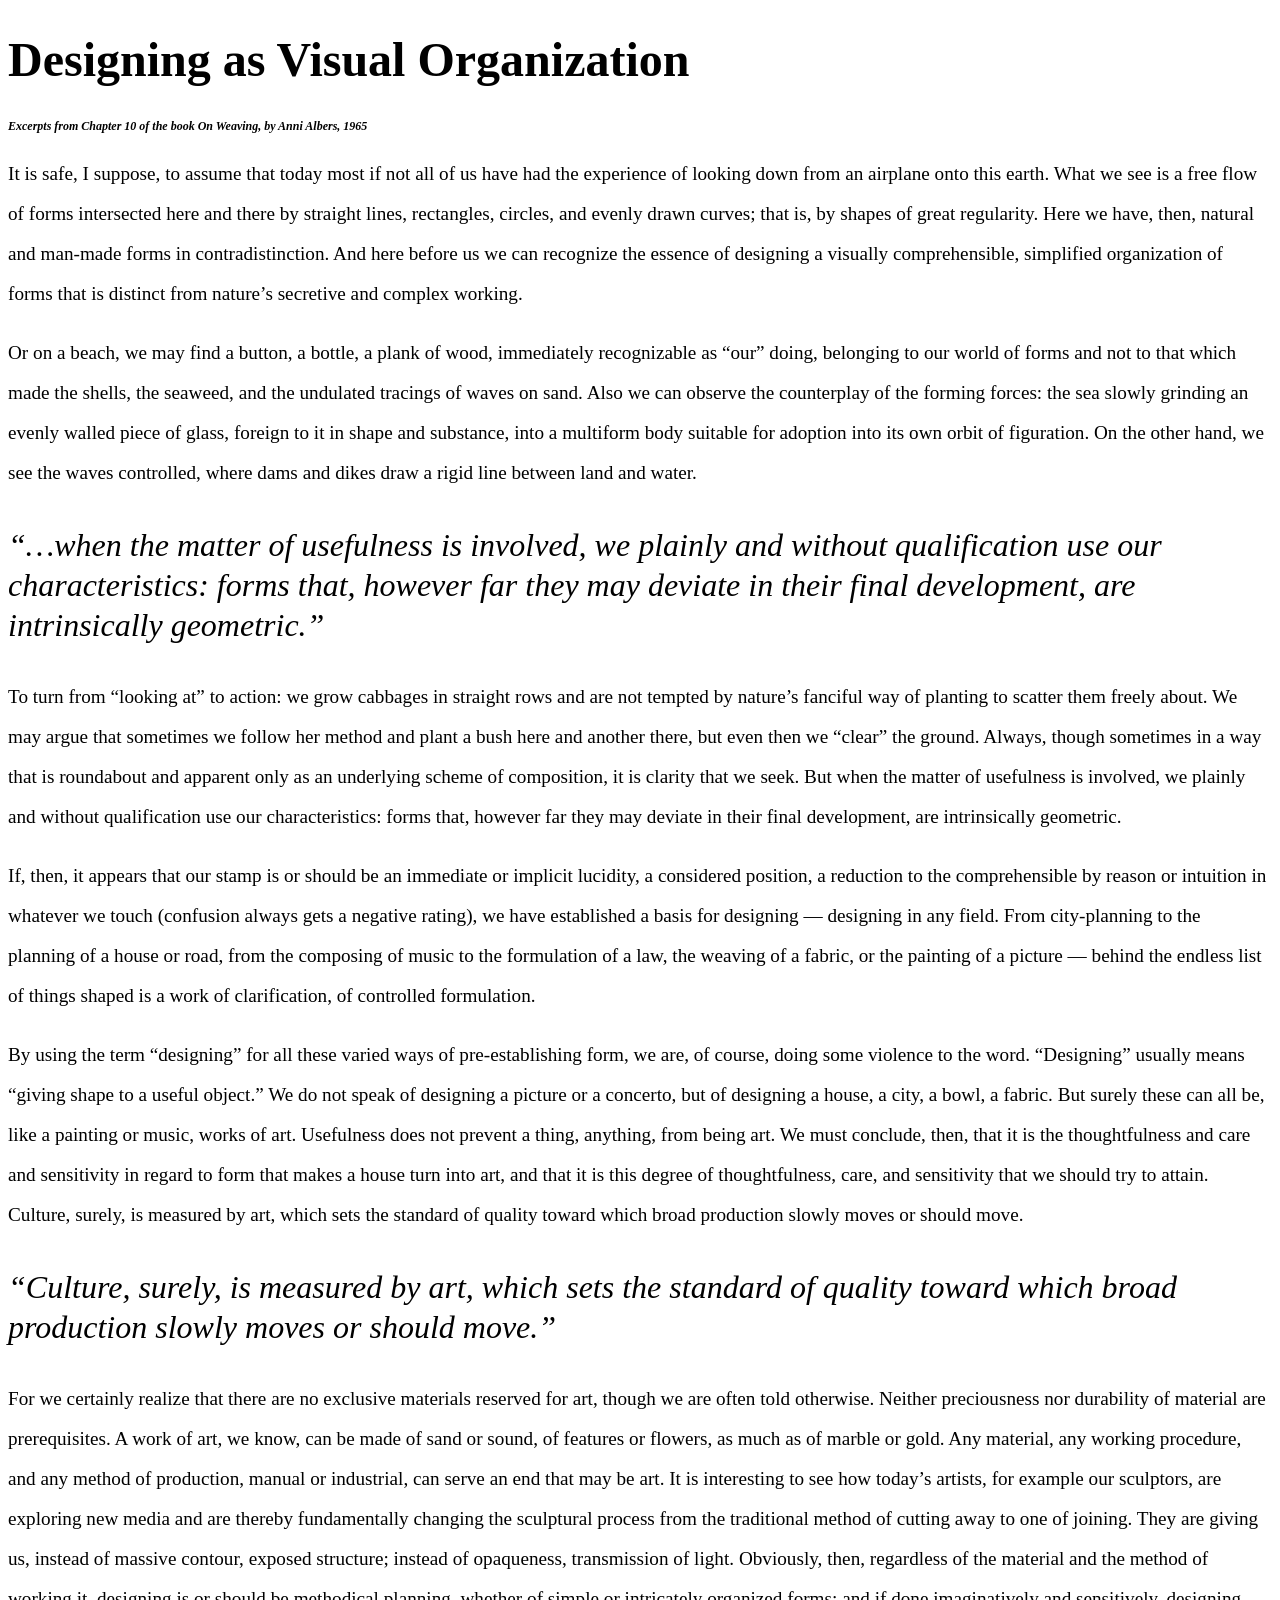
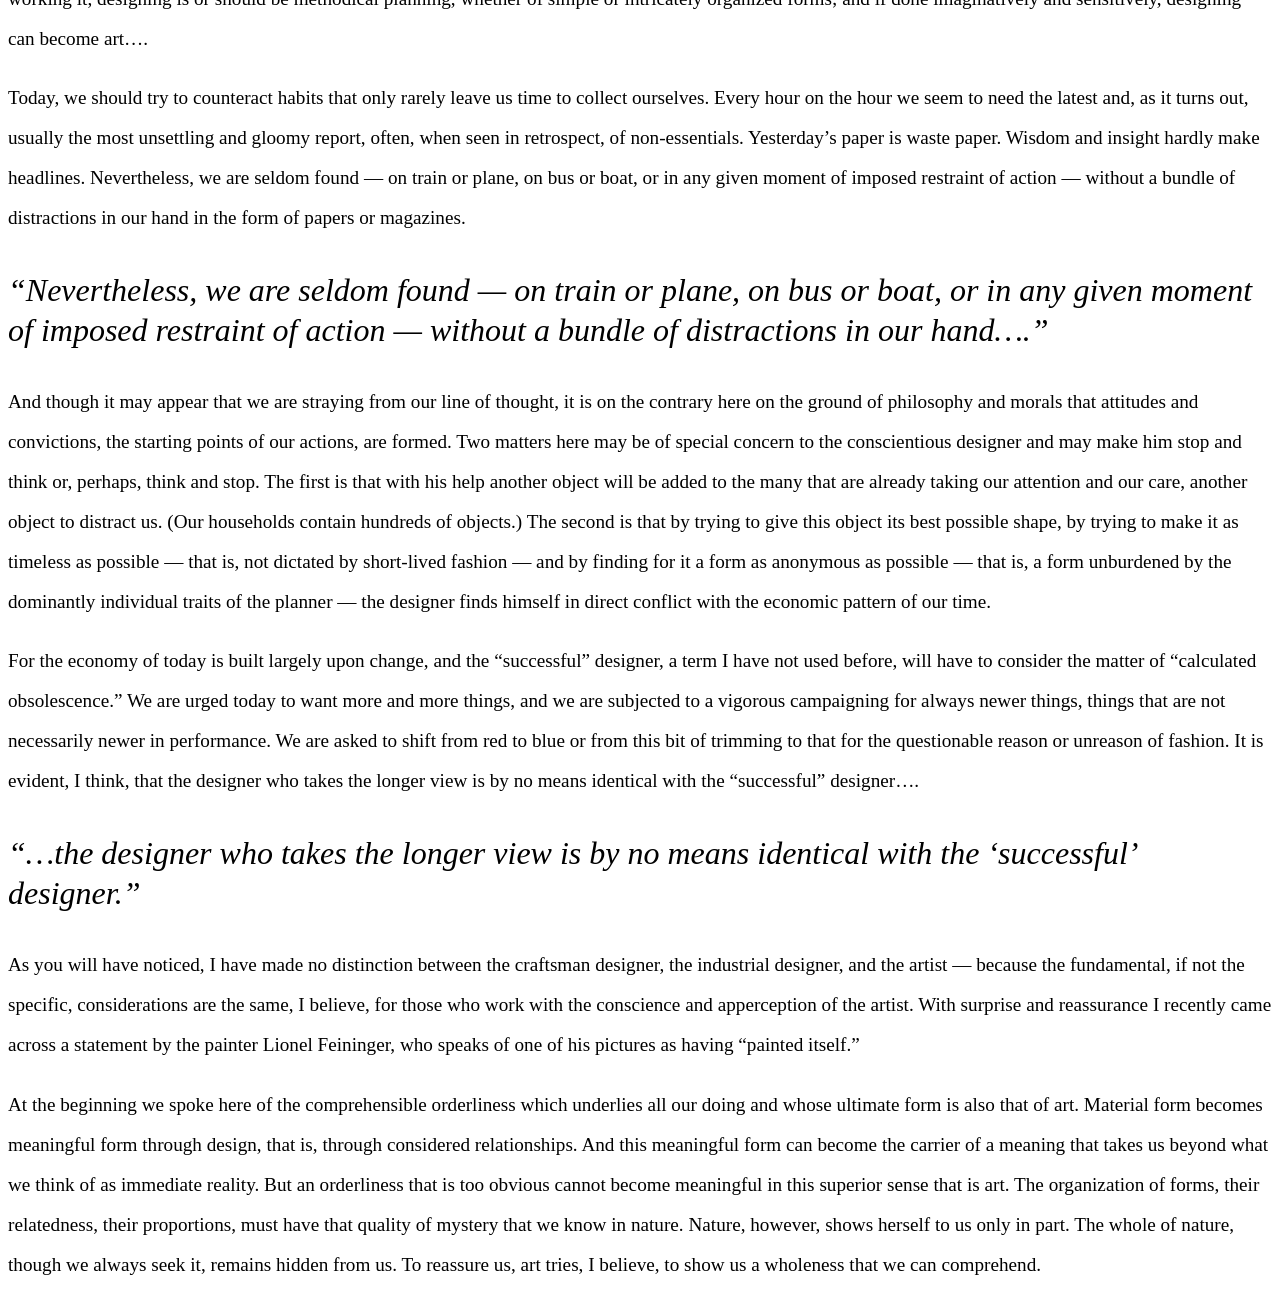
==== commit 490f9e62: "Code Log Guidelines updated" ====
--- a/anni-albers/index.html
+++ b/anni-albers/index.html
@@ -1,82 +1,153 @@
-
 <!DOCTYPE html>
 <html>
+
 <head>
-	
+
 	<!-- meta tags and title -->
 	<meta charset="UTF-8">
 	<meta name="viewport" content="width=device-width, initial-scale=1.0">
 	<title>Page Title</title>
 
-<!DOCTYPE html>
-<html>
-<head>
-	
-	<!-- meta tags and title -->
-	<meta charset="UTF-8">
-	<meta name="viewport" content="width=device-width, initial-scale=1.0">
-	<title>TP3: Layout 1</title>
+	<!DOCTYPE html>
+	<html>
 
-	<!-- external and internal CSS -->
-	<link rel="stylesheet" href="styles.css" media="all">
-	<style>
-		/* in-file CSS here */
-	</style>
+	<head>
 
-	<!-- external and internal JavaScript -->
-	<script src="scripts.js" defer></script>
-	<script>
-		// in-page JavaScript here
-	</script>
+		<!-- meta tags and title -->
+		<meta charset="UTF-8">
+		<meta name="viewport" content="width=device-width, initial-scale=1.0">
+		<title>TP3: Layout 1</title>
 
-</head>
+		<!-- external and internal CSS -->
+		<link rel="stylesheet" href="styles.css" media="all">
+		<style>
+			/* in-file CSS here */
+		</style>
+
+		<!-- external and internal JavaScript -->
+		<script src="scripts.js" defer></script>
+		<script>
+			// in-page JavaScript here
+		</script>
+
+	</head>
+
 <body>
 
 	<!-- HTML elements here -->
 
 </body>
+
 </html>
 
-	<!-- external and internal CSS -->
-	<link rel="stylesheet" href="styless.csss" media="all">
-	
+<!-- external and internal CSS -->
+<link rel="stylesheet" href="styless.csss" media="all">
+
 </head>
+
 <body>
 
-<h1>Designing as Visual Organization</h1>
-<h2>Excerpts from Chapter 10 of the book On Weaving, by Anni Albers, 1965</h2>
+	<h1>Designing as Visual Organization</h1>
+	<h2>Excerpts from Chapter 10 of the book On Weaving, by Anni Albers, 1965</h2>
 
-<p>It is safe, I suppose, to assume that today most if not all of us have had the experience of looking down from an airplane onto this earth. What we see is a free flow of forms intersected here and there by straight lines, rectangles, circles, and evenly drawn curves; that is, by shapes of great regularity. Here we have, then, natural and man-made forms in contradistinction. And here before us we can recognize the essence of designing a visually comprehensible, simplified organization of forms that is distinct from nature’s secretive and complex working.</p>
+	<p>It is safe, I suppose, to assume that today most if not all of us have had the experience of looking down from an
+		airplane onto this earth. What we see is a free flow of forms intersected here and there by straight lines,
+		rectangles, circles, and evenly drawn curves; that is, by shapes of great regularity. Here we have, then,
+		natural and man-made forms in contradistinction. And here before us we can recognize the essence of designing a
+		visually comprehensible, simplified organization of forms that is distinct from nature’s secretive and complex
+		working.</p>
 
-<p>Or on a beach, we may find a button, a bottle, a plank of wood, immediately recognizable as “our” doing, belonging to our world of forms and not to that which made the shells, the seaweed, and the undulated tracings of waves on sand. Also we can observe the counterplay of the forming forces: the sea slowly grinding an evenly walled piece of glass, foreign to it in shape and substance, into a multiform body suitable for adoption into its own orbit of figuration. On the other hand, we see the waves controlled, where dams and dikes draw a rigid line between land and water.</p>
+	<p>Or on a beach, we may find a button, a bottle, a plank of wood, immediately recognizable as “our” doing,
+		belonging to our world of forms and not to that which made the shells, the seaweed, and the undulated tracings
+		of waves on sand. Also we can observe the counterplay of the forming forces: the sea slowly grinding an evenly
+		walled piece of glass, foreign to it in shape and substance, into a multiform body suitable for adoption into
+		its own orbit of figuration. On the other hand, we see the waves controlled, where dams and dikes draw a rigid
+		line between land and water.</p>
 
-<p class="callout">“…when the matter of usefulness is involved, we plainly and without qualification use our characteristics:
-forms that, however far they may deviate in their final development, are intrinsically geometric.”</p>
+	<p class="callout">“…when the matter of usefulness is involved, we plainly and without qualification use our
+		characteristics:
+		forms that, however far they may deviate in their final development, are intrinsically geometric.”</p>
 
-<p>To turn from “looking at” to action: we grow cabbages in straight rows and are not tempted by nature’s fanciful way of planting to scatter them freely about. We may argue that sometimes we follow her method and plant a bush here and another there, but even then we “clear” the ground. Always, though sometimes in a way that is roundabout and apparent only as an underlying scheme of composition, it is clarity that we seek. But when the matter of usefulness is involved, we plainly and without qualification use our characteristics: forms that, however far they may deviate in their final development, are intrinsically geometric.</p>
+	<p>To turn from “looking at” to action: we grow cabbages in straight rows and are not tempted by nature’s fanciful
+		way of planting to scatter them freely about. We may argue that sometimes we follow her method and plant a bush
+		here and another there, but even then we “clear” the ground. Always, though sometimes in a way that is
+		roundabout and apparent only as an underlying scheme of composition, it is clarity that we seek. But when the
+		matter of usefulness is involved, we plainly and without qualification use our characteristics: forms that,
+		however far they may deviate in their final development, are intrinsically geometric.</p>
 
-<p>If, then, it appears that our stamp is or should be an immediate or implicit lucidity, a considered position, a reduction to the comprehensible by reason or intuition in whatever we touch (confusion always gets a negative rating), we have established a basis for designing — designing in any field. From city-planning to the planning of a house or road, from the composing of music to the formulation of a law, the weaving of a fabric, or the painting of a picture — behind the endless list of things shaped is a work of clarification, of controlled formulation.</p>
+	<p>If, then, it appears that our stamp is or should be an immediate or implicit lucidity, a considered position, a
+		reduction to the comprehensible by reason or intuition in whatever we touch (confusion always gets a negative
+		rating), we have established a basis for designing — designing in any field. From city-planning to the planning
+		of a house or road, from the composing of music to the formulation of a law, the weaving of a fabric, or the
+		painting of a picture — behind the endless list of things shaped is a work of clarification, of controlled
+		formulation.</p>
 
-<p>By using the term “designing” for all these varied ways of pre-establishing form, we are, of course, doing some violence to the word. “Designing” usually means “giving shape to a useful object.” We do not speak of designing a picture or a concerto, but of designing a house, a city, a bowl, a fabric. But surely these can all be, like a painting or music, works of art. Usefulness does not prevent a thing, anything, from being art. We must conclude, then, that it is the thoughtfulness and care and sensitivity in regard to form that makes a house turn into art, and that it is this degree of thoughtfulness, care, and sensitivity that we should try to attain. Culture, surely, is measured by art, which sets the standard of quality toward which broad production slowly moves or should move.</p>
-<p class="callout">“Culture, surely, is measured by art, which sets the standard of quality
-toward which broad production slowly moves or should move.”</p>
+	<p>By using the term “designing” for all these varied ways of pre-establishing form, we are, of course, doing some
+		violence to the word. “Designing” usually means “giving shape to a useful object.” We do not speak of designing
+		a picture or a concerto, but of designing a house, a city, a bowl, a fabric. But surely these can all be, like a
+		painting or music, works of art. Usefulness does not prevent a thing, anything, from being art. We must
+		conclude, then, that it is the thoughtfulness and care and sensitivity in regard to form that makes a house turn
+		into art, and that it is this degree of thoughtfulness, care, and sensitivity that we should try to attain.
+		Culture, surely, is measured by art, which sets the standard of quality toward which broad production slowly
+		moves or should move.</p>
+	<p class="callout">“Culture, surely, is measured by art, which sets the standard of quality
+		toward which broad production slowly moves or should move.”</p>
 
-<p>For we certainly realize that there are no exclusive materials reserved for art, though we are often told otherwise. Neither preciousness nor durability of material are prerequisites. A work of art, we know, can be made of sand or sound, of features or flowers, as much as of marble or gold. Any material, any working procedure, and any method of production, manual or industrial, can serve an end that may be art. It is interesting to see how today’s artists, for example our sculptors, are exploring new media and are thereby fundamentally changing the sculptural process from the traditional method of cutting away to one of joining. They are giving us, instead of massive contour, exposed structure; instead of opaqueness, transmission of light. Obviously, then, regardless of the material and the method of working it, designing is or should be methodical planning, whether of simple or intricately organized forms; and if done imaginatively and sensitively, designing can become art….</p>
+	<p>For we certainly realize that there are no exclusive materials reserved for art, though we are often told
+		otherwise. Neither preciousness nor durability of material are prerequisites. A work of art, we know, can be
+		made of sand or sound, of features or flowers, as much as of marble or gold. Any material, any working
+		procedure, and any method of production, manual or industrial, can serve an end that may be art. It is
+		interesting to see how today’s artists, for example our sculptors, are exploring new media and are thereby
+		fundamentally changing the sculptural process from the traditional method of cutting away to one of joining.
+		They are giving us, instead of massive contour, exposed structure; instead of opaqueness, transmission of light.
+		Obviously, then, regardless of the material and the method of working it, designing is or should be methodical
+		planning, whether of simple or intricately organized forms; and if done imaginatively and sensitively, designing
+		can become art….</p>
 
-<p>Today, we should try to counteract habits that only rarely leave us time to collect ourselves. Every hour on the hour we seem to need the latest and, as it turns out, usually the most unsettling and gloomy report, often, when seen in retrospect, of non-essentials. Yesterday’s paper is waste paper. Wisdom and insight hardly make headlines. Nevertheless, we are seldom found — on train or plane, on bus or boat, or in any given moment of imposed restraint of action — without a bundle of distractions in our hand in the form of papers or magazines.</p>
+	<p>Today, we should try to counteract habits that only rarely leave us time to collect ourselves. Every hour on the
+		hour we seem to need the latest and, as it turns out, usually the most unsettling and gloomy report, often, when
+		seen in retrospect, of non-essentials. Yesterday’s paper is waste paper. Wisdom and insight hardly make
+		headlines. Nevertheless, we are seldom found — on train or plane, on bus or boat, or in any given moment of
+		imposed restraint of action — without a bundle of distractions in our hand in the form of papers or magazines.
+	</p>
 
-<p class="callout">“Nevertheless, we are seldom found — on train or plane, on bus or boat, or in
-any given moment of imposed restraint of action — without a bundle of distractions in our hand….”
+	<p class="callout">“Nevertheless, we are seldom found — on train or plane, on bus or boat, or in
+		any given moment of imposed restraint of action — without a bundle of distractions in our hand….”
 
-<p>And though it may appear that we are straying from our line of thought, it is on the contrary here on the ground of philosophy and morals that attitudes and convictions, the starting points of our actions, are formed. Two matters here may be of special concern to the conscientious designer and may make him stop and think or, perhaps, think and stop. The first is that with his help another object will be added to the many that are already taking our attention and our care, another object to distract us. (Our households contain hundreds of objects.) The second is that by trying to give this object its best possible shape, by trying to make it as timeless as possible — that is, not dictated by short-lived fashion — and by finding for it a form as anonymous as possible — that is, a form unburdened by the dominantly individual traits of the planner — the designer finds himself in direct conflict with the economic pattern of our time.</p>
+	<p>And though it may appear that we are straying from our line of thought, it is on the contrary here on the ground
+		of philosophy and morals that attitudes and convictions, the starting points of our actions, are formed. Two
+		matters here may be of special concern to the conscientious designer and may make him stop and think or,
+		perhaps, think and stop. The first is that with his help another object will be added to the many that are
+		already taking our attention and our care, another object to distract us. (Our households contain hundreds of
+		objects.) The second is that by trying to give this object its best possible shape, by trying to make it as
+		timeless as possible — that is, not dictated by short-lived fashion — and by finding for it a form as anonymous
+		as possible — that is, a form unburdened by the dominantly individual traits of the planner — the designer finds
+		himself in direct conflict with the economic pattern of our time.</p>
 
-<p>For the economy of today is built largely upon change, and the “successful” designer, a term I have not used before, will have to consider the matter of “calculated obsolescence.” We are urged today to want more and more things, and we are subjected to a vigorous campaigning for always newer things, things that are not necessarily newer in performance. We are asked to shift from red to blue or from this bit of trimming to that for the questionable reason or unreason of fashion. It is evident, I think, that the designer who takes the longer view is by no means identical with the “successful” designer….</p>
+	<p>For the economy of today is built largely upon change, and the “successful” designer, a term I have not used
+		before, will have to consider the matter of “calculated obsolescence.” We are urged today to want more and more
+		things, and we are subjected to a vigorous campaigning for always newer things, things that are not necessarily
+		newer in performance. We are asked to shift from red to blue or from this bit of trimming to that for the
+		questionable reason or unreason of fashion. It is evident, I think, that the designer who takes the longer view
+		is by no means identical with the “successful” designer….</p>
 
-<p class="callout">“…the designer who takes the longer view is by no means identical with the ‘successful’ designer.”</p>
+	<p class="callout">“…the designer who takes the longer view is by no means identical with the ‘successful’
+		designer.”</p>
 
-<p>As you will have noticed, I have made no distinction between the craftsman designer, the industrial designer, and the artist — because the fundamental, if not the specific, considerations are the same, I believe, for those who work with the conscience and apperception of the artist. With surprise and reassurance I recently came across a statement by the painter Lionel Feininger, who speaks of one of his pictures as having “painted itself.”</p>
+	<p>As you will have noticed, I have made no distinction between the craftsman designer, the industrial designer, and
+		the artist — because the fundamental, if not the specific, considerations are the same, I believe, for those who
+		work with the conscience and apperception of the artist. With surprise and reassurance I recently came across a
+		statement by the painter Lionel Feininger, who speaks of one of his pictures as having “painted itself.”</p>
 
-<p>At the beginning we spoke here of the comprehensible orderliness which underlies all our doing and whose ultimate form is also that of art. Material form becomes meaningful form through design, that is, through considered relationships. And this meaningful form can become the carrier of a meaning that takes us beyond what we think of as immediate reality. But an orderliness that is too obvious cannot become meaningful in this superior sense that is art. The organization of forms, their relatedness, their proportions, must have that quality of mystery that we know in nature. Nature, however, shows herself to us only in part. The whole of nature, though we always seek it, remains hidden from us. To reassure us, art tries, I believe, to show us a wholeness that we can comprehend.</p>
+	<p>At the beginning we spoke here of the comprehensible orderliness which underlies all our doing and whose ultimate
+		form is also that of art. Material form becomes meaningful form through design, that is, through considered
+		relationships. And this meaningful form can become the carrier of a meaning that takes us beyond what we think
+		of as immediate reality. But an orderliness that is too obvious cannot become meaningful in this superior sense
+		that is art. The organization of forms, their relatedness, their proportions, must have that quality of mystery
+		that we know in nature. Nature, however, shows herself to us only in part. The whole of nature, though we always
+		seek it, remains hidden from us. To reassure us, art tries, I believe, to show us a wholeness that we can
+		comprehend.</p>
 
 </body>
+
 </html>
--- a/anni-albers/styles.css
+++ b/anni-albers/styles.css
@@ -24,4 +24,11 @@
 
     font-size: 1.2rem;
     line-height: 2.5rem;
+}
+
+p.callout {
+
+    font-size: 2rem;
+    line-height: auto;
+    font-style: italic;
 }
